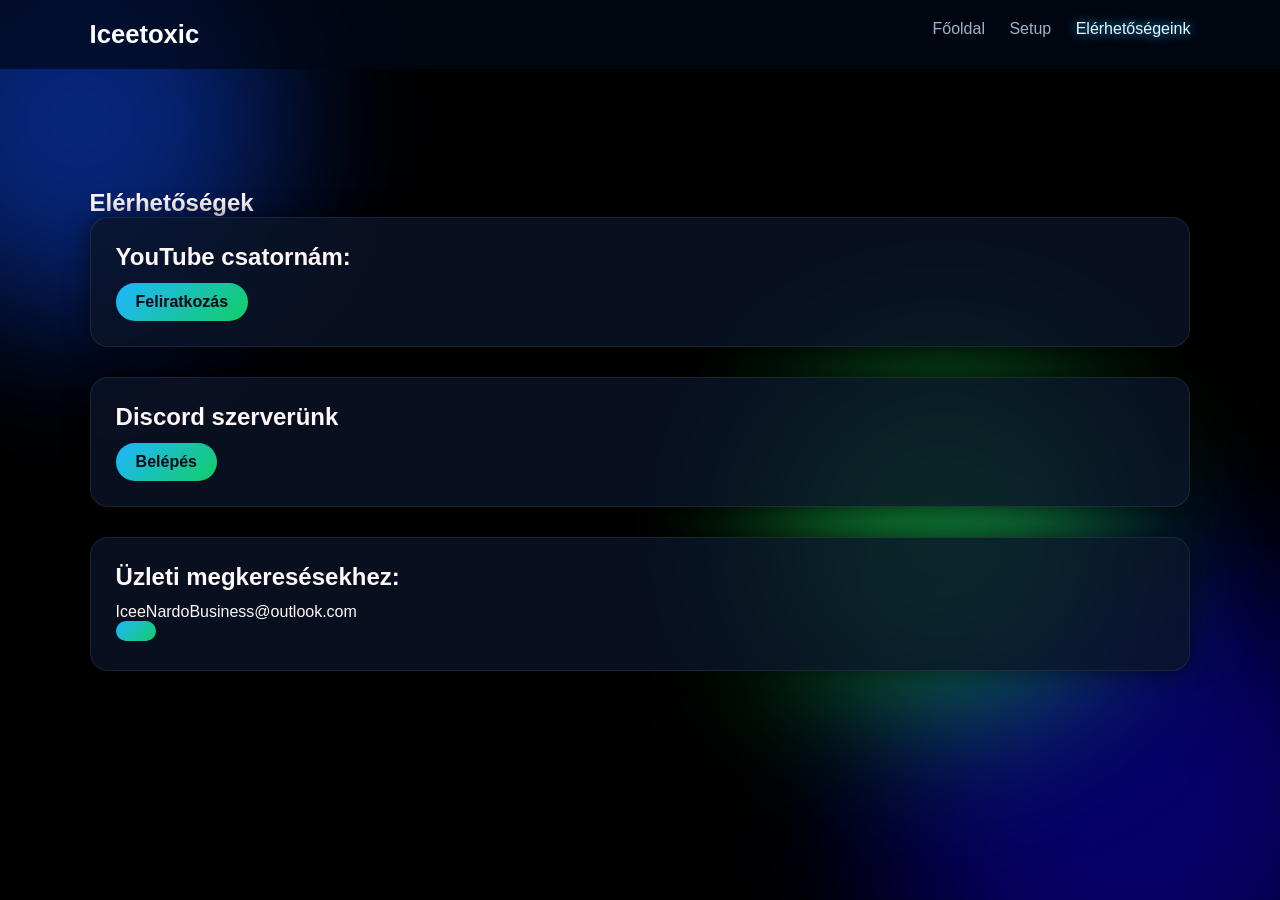
==== contact.html @ 374c64cc "Add files via upload" ====
<!DOCTYPE html>
<html lang="hu">
<head>
  <meta charset="UTF-8">
  <title>Iceetoxic – Elérhetőségek</title>
  <link rel="stylesheet" href="style.css">
</head>
<body>

<div class="bg-orb orb1"></div>
<div class="bg-orb orb2"></div>
<div class="bg-orb orb3"></div>

<header>
  <div class="logo">Iceetoxic</div>
  <nav>
    <a href="index.html">Főoldal</a>
    <a href="setup.html">Setup</a>
    <a href="contact.html" class="active">Elérhetőségeink</a>
  </nav>
</header>

<section class="content">
  <h1>Elérhetőségek</h1>

  <div class="card">
    <h2>YouTube csatornám:</h2>
    <a class="btn" href="https://www.youtube.com/@therealiceetoxicnardo" target="_blank">
  Feliratkozás
</a>

  </div>

  <div class="card">
    <h2>Discord szerverünk</h2>
    <a class="btn" href="https://discord.gg/Gcfswy6Grq" target="_blank">Belépés</a>
  </div>

  <div class="card">
    <h2>Üzleti megkeresésekhez:</h2>
    <p>IceeNardoBusiness@outlook.com</p>  
    <a class="btn" href="IceeNardoBusiness@outlook.com"></a>
  </div>

</section>



</body>
</html>
---- style.css ----
/* Alap */
* {
  margin: 0;
  padding: 0;
  box-sizing: border-box;
  font-family: "Poppins", sans-serif;
}

body {
  background: #000000;
  color: #fff7f7;
  overflow-x: hidden;
}

/* Lebegő neon gömbök */
.bg-orb {
  position: fixed;
  border-radius: 50%;
  filter: blur(80px);
  opacity: 0.55;
  animation: float 18s infinite ease-in-out alternate;
  z-index: -10;
}

.orb1 {
  width: 400px;
  height: 400px;
  background: #0d46e2;
  top: -80px;
  left: -120px;
}

.orb2 {
  width: 500px;
  height: 500px;
  background: #0c00bb;
  bottom: -150px;
  right: -100px;
  animation-duration: 22s;
}

.orb3 {
  width: 350px;
  height: 350px;
  background: #1bdb55;
  top: 40%;
  left: 60%;
  animation-duration: 26s;
}

@keyframes float {
  0% { transform: translate(0,0) scale(1); }
  50% { transform: translate(40px,-30px) scale(1.1); }
  100% { transform: translate(-30px,40px) scale(1.05); }
}

/* Header */
header {
  display: flex;
  justify-content: space-between;
  padding: 20px 7vw;
  position: sticky;
  top: 0;
  background: rgba(2, 8, 23, 0.7);
  backdrop-filter: blur(12px);
  z-index: 20;
}

.logo {
  font-size: 1.6rem;
  font-weight: 700;
  background: linear-gradient(135deg, #ffffff, #ffffff);
  -webkit-background-clip: text;
  color: transparent;
}

nav a {
  margin-left: 20px;
  text-decoration: none;
  color: #9fb3c8;
  font-weight: 500;
  transition: 0.3s;
}

nav a:hover,
nav a.active {
  color: #e8f7ff;
  text-shadow: 0 0 12px #1fb6ff;
}

/* Hero */
.hero {
  padding: 120px 7vw;
  animation: fadeUp 1.2s ease-out;
}

.hero h1 {
  font-size: 3rem;
  margin-bottom: 20px;
}

.intro {
  font-size: 1.1rem;
  color: #b8cbe0;
  margin-bottom: 40px;
  line-height: 1.7;
}

/* Kártyák */
.card {
  background: rgba(10, 20, 40, 0.8);
  padding: 25px;
  border-radius: 18px;
  border: 1px solid rgba(255,255,255,0.08);
  box-shadow: 0 0 25px rgba(0,0,0,0.6);
  backdrop-filter: blur(12px);
  margin-bottom: 30px;
  animation: fadeUp 1.4s ease-out;
}

.card h2 {
  margin-bottom: 12px;
}

.card ul {
  list-style: none;
}

.card ul li {
  padding: 6px 0;
  font-size: 1rem;
}

/* Gomb */
.btn {
  display: inline-block;
  padding: 10px 20px;
  background: linear-gradient(135deg, #1fb6ff, #13ce66);
  color: #020817;
  border-radius: 999px;
  text-decoration: none;
  font-weight: 600;
  transition: 0.3s;
}

.btn:hover {
  transform: translateY(-3px);
  box-shadow: 0 0 20px #1fb6ff;
}

/* Tartalom oldalak */
.content {
  padding: 120px 7vw;
}

/* Footer */
footer {
  text-align: center;
  padding: 20px;
  color: #ffffff;
  margin-top: 40px;
}

/* Animáció */
@keyframes fadeUp {
  from { opacity: 0; transform: translateY(30px); }
  to { opacity: 1; transform: translateY(0); }
}
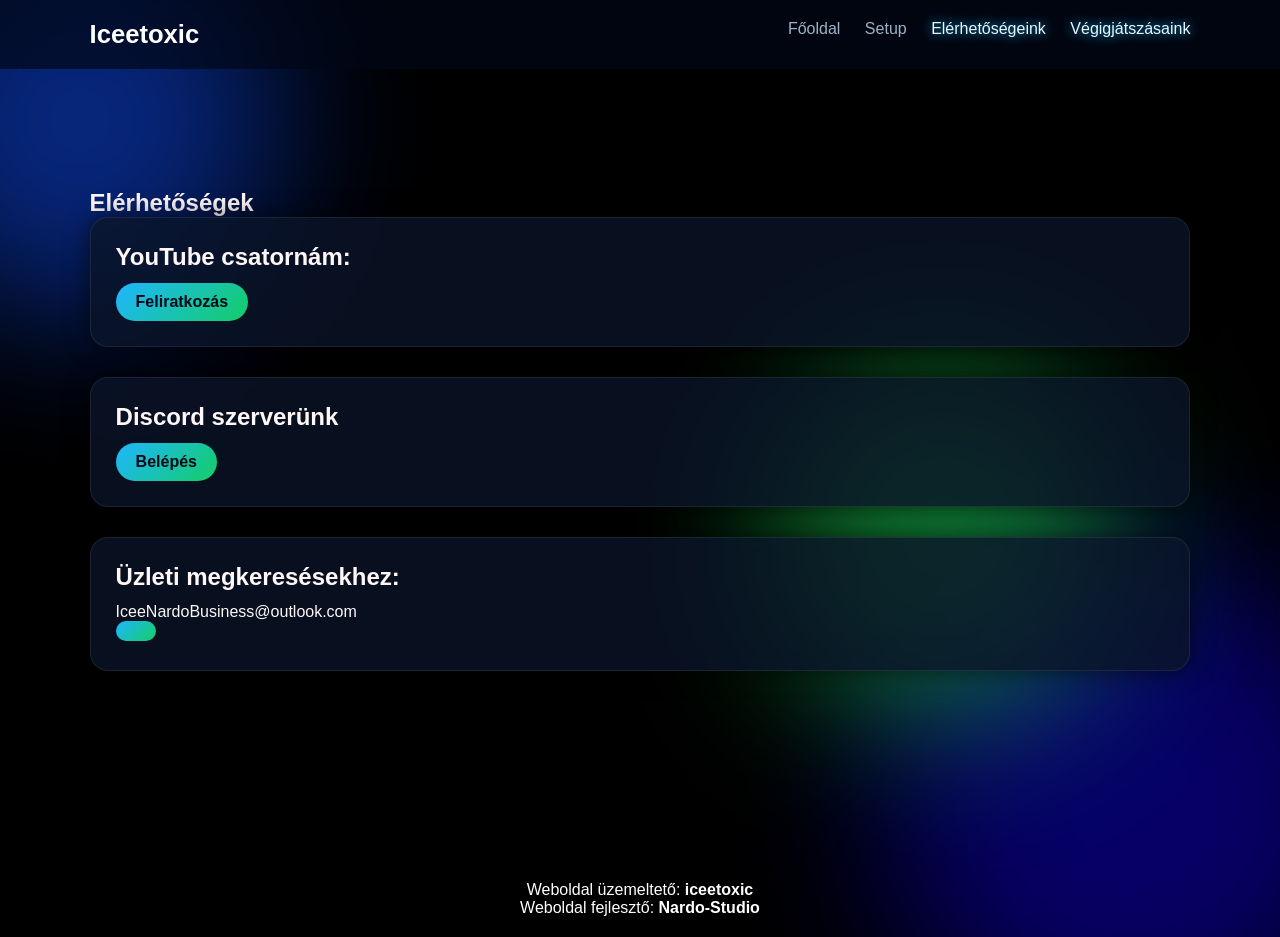
==== commit 5546bf25: "v1.1 contact.html" ====
--- a/contact.html
+++ b/contact.html
@@ -17,6 +17,7 @@
     <a href="index.html">Főoldal</a>
     <a href="setup.html">Setup</a>
     <a href="contact.html" class="active">Elérhetőségeink</a>
+    <a href="vegigjatszasok.html" class="active">Végigjátszásaink</a>
   </nav>
 </header>
 
@@ -43,8 +44,13 @@
   </div>
 
 </section>
-
+<footer>
+  Weboldal üzemeltető: <strong>iceetoxic</strong>
+  <br>
+  Weboldal fejlesztő: <strong>Nardo-Studio</strong>
+</footer>
 
 
 </body>
 </html>
+
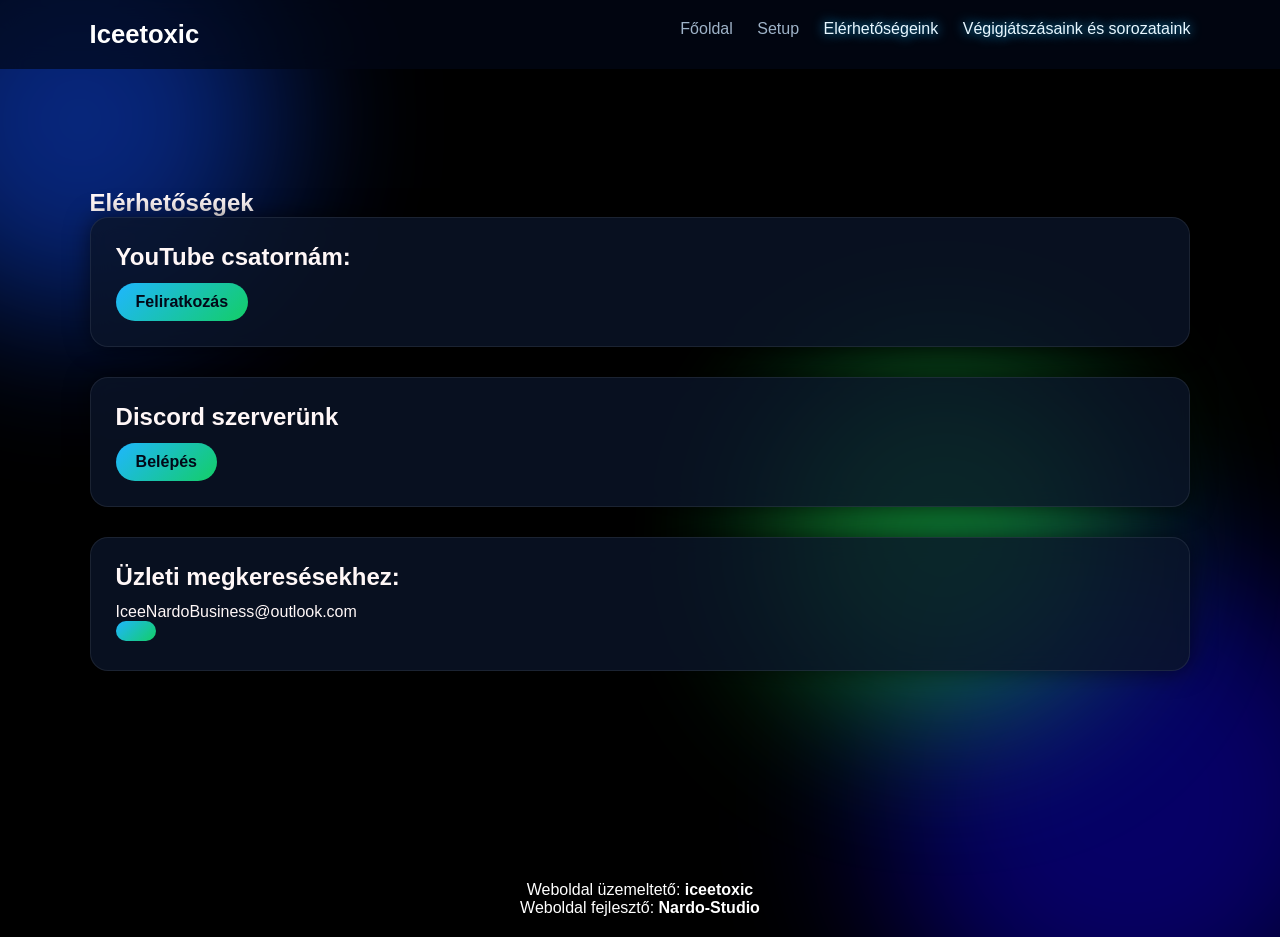
==== commit 19d1b6dd: "Update contact.html" ====
--- a/contact.html
+++ b/contact.html
@@ -17,7 +17,7 @@
     <a href="index.html">Főoldal</a>
     <a href="setup.html">Setup</a>
     <a href="contact.html" class="active">Elérhetőségeink</a>
-    <a href="vegigjatszasok.html" class="active">Végigjátszásaink</a>
+    <a href="vegigjatszasok.html" class="active">Végigjátszásaink és sorozataink</a>
   </nav>
 </header>
 
@@ -54,3 +54,4 @@
 </body>
 </html>
 
+
--- a/style.css
+++ b/style.css
@@ -166,3 +166,41 @@
   from { opacity: 0; transform: translateY(30px); }
   to { opacity: 1; transform: translateY(0); }
 }
+.gallery {
+  display: grid;
+  grid-template-columns: repeat(auto-fit, minmax(240px, 1fr));
+  gap: 20px;
+  margin-top: 30px;
+}
+
+.game-card {
+  background: rgba(10, 20, 40, 0.8);
+  border-radius: 16px;
+  overflow: hidden;
+  cursor: pointer;
+  transition: 0.3s;
+  border: 1px solid rgba(255,255,255,0.08);
+  box-shadow: 0 0 18px rgba(0,0,0,0.6);
+}
+
+.game-card:hover {
+  transform: translateY(-6px);
+  box-shadow: 0 0 25px #1fb6ff;
+}
+
+.game-card img {
+  width: 100%;
+  height: 150px;
+  object-fit: cover;
+}
+
+.game-card h3 {
+  padding: 12px;
+  text-align: center;
+  font-size: 1.1rem;
+}
+
+
+
+
+
